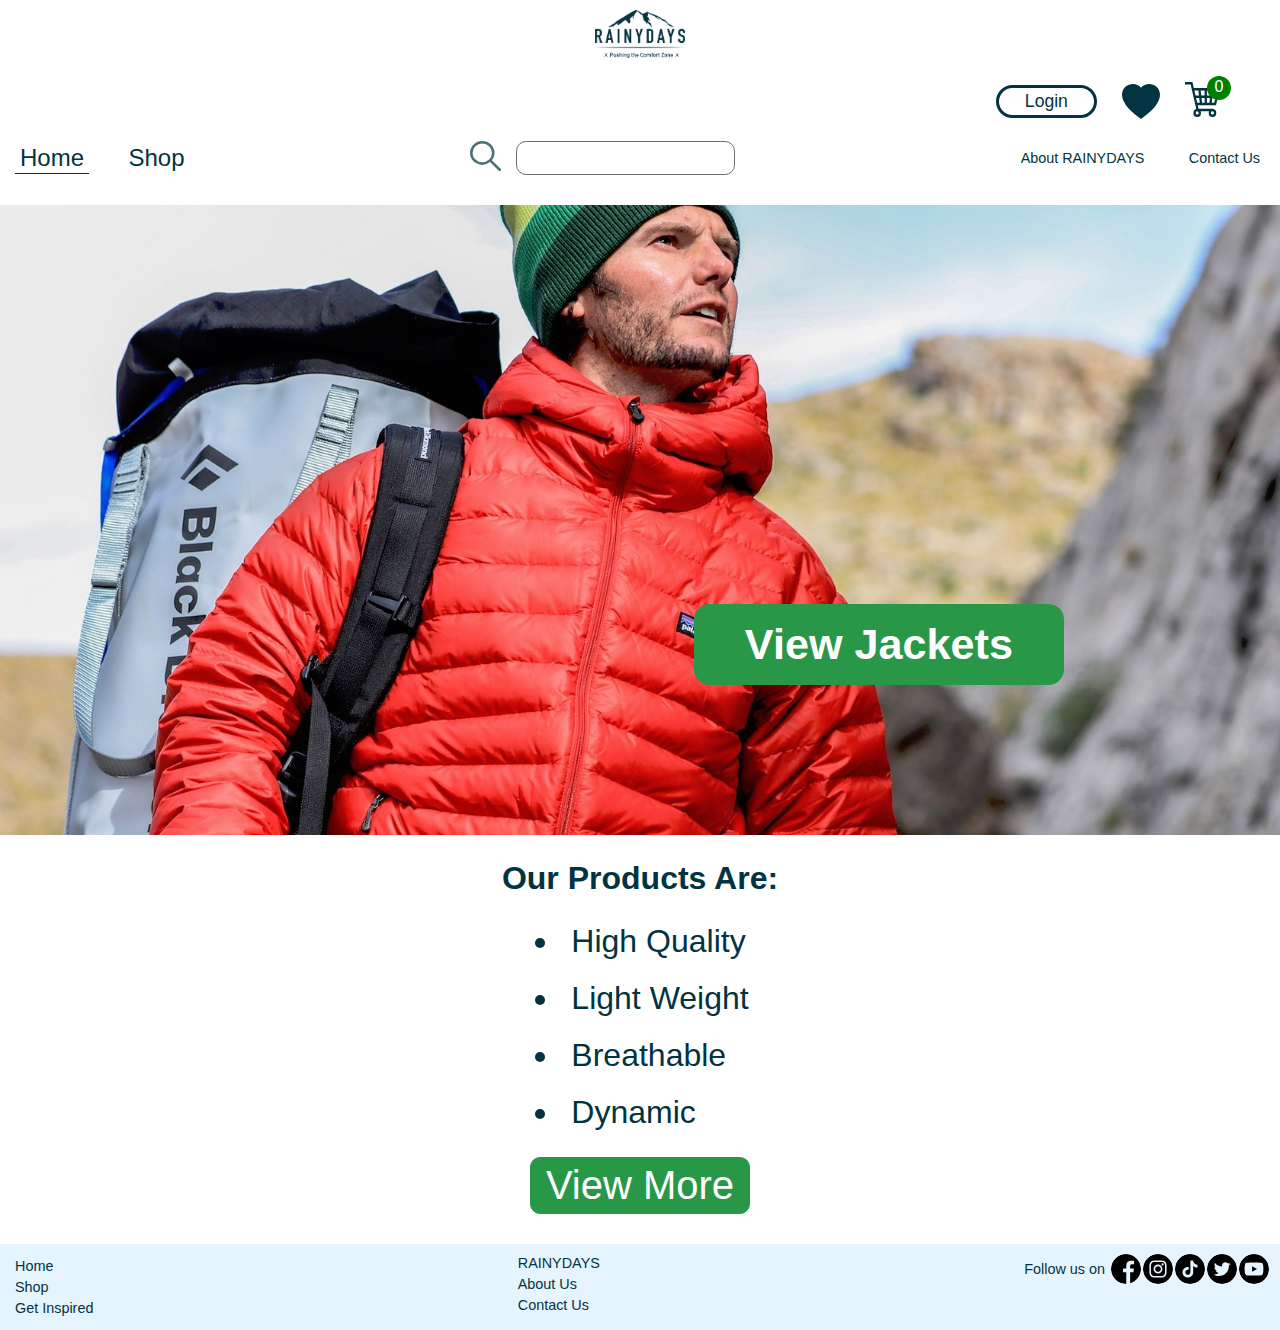
==== index.html @ ece1fb6d "Added sub total and total price" ====
<!DOCTYPE html>
<html lang="en">
    <head>
        <title>RAINYDAYS | Home</title>
        <meta charset="UTF-8"/>
        <meta name="description" content="mens womens quality outdoor jackets"/>
        <meta name="viewport" content="width=device-width, initial-scale=1"/>
        <link href="styles/styles.css" rel="stylesheet"/>
    </head>

    <body>
        <header class="header-container">
                   
            <section class="header-section">
                <div class="logo-container center-aligned">
                    <a href="index.html" title="rainy days logo">
                        <img src="images/RainyDays_Logo.png" alt="rainydays logo" class="logo">
                    </a>
                </div>
                <div class="login-container">
                    <div class="login-wish-cart">
                        <p class="login" title="login">Login</p>
                        <img src="icons/wish-list.svg" alt="wish list" class="wish-cart">
                        <a href="cart.html">
                            <div class="cart-item-ref">
                                <img src="icons/shopping-cart.svg" alt="shopping cart" class="wish-cart">
                                <p class="cart-items center-aligned">0</p>
                            </div>
                        </a>
                    </div>
                </div>
                <div class="menu-about-container">
                    <div class="drop-down">
                        <label for="hamb-menu" class="ham-menu-label">
                            <img src="icons/hamburger-menu.svg" class="hamburger-icon" alt="hamburger menu">
                        </label>
                        <input type="checkbox" name="hamburger-menu" id="hamb-menu">
                        <nav class="main-menu">
                            <ul class="main-menu-ul">
                                <li><a href="index.html" title="home" class="active menu-a">Home</a></li>
                                <li><a href="shop.html" title="shop" class="menu-a">Shop</a></li>
                            </ul>
                        </nav>
                    </div>
                    <form class="search">
                        <label for="search-item" class="search-label"><img src="icons/search.svg" alt="search icon" title="search" class="search-icon"></label>
                        <input type="search" name="search-item" id="search-item" list="search-items" title="search" class="search-field">                        
                        <datalist id="search-items">
                            <option value="jackets"></option>
                            <option value="running jackets"></option>
                            <option value="hiking jackets"></option>
                            <option value="ski jackets"></option>
                            <option value="puffer jackets"></option>
                        </datalist>
                    </form>
                    <nav class="about-contact">
                        <ul>
                            <li><a href="about.html" title="about rainydays" class="menu-a">About RAINYDAYS</a></li>
                            <li><a href="contact-us.html" title="contact us" class="menu-a">Contact Us</a></li>
                        </ul>
                    </nav>
                </div>
            </section>
            
        </header>

        <main class="main-body">
            <section class="main-body-section">
                <div class="main-body-container">
                    <div class="image-container">
                        <a href="shop.html" title="view jacket" class="landing-cta center-aligned">View Jackets</a>
                    </div>
                    <div class="selling-point-section">
                        <h1 class="selling-point-header">Our Products Are:</h1>
                        <ul class="selling-point">                        
                            <li>High Quality</li>
                            <li>Light Weight</li>
                            <li>Breathable</li>
                            <li>Dynamic</li>
                        </ul>
                        <a href="shop.html" title="view more" class="link-cta">View More</a>
                    </div>
                </div>
            </section>
        </main>

        <footer class="footer">
            <div class="footer-section">
                <div class="footer-menu">
                    <ul>
                        <li><a href="index.html" title="home" class="menu-a">Home</a></li>
                        <li><a href="shop.html" title="shop" class="menu-a">Shop</a></li>
                        <li><a href="shop.html" title="new arrivals jackets" class="menu-a">Get Inspired</a></li>
                    </ul>
                </div>
                <div class="footer-about">
                    <p>RAINYDAYS</p>
                    <ul>
                        <li><a href="about.html" title="about rainydays" class="menu-a">About Us</a></li>
                        <li><a href="contact-us.html" title="contact us" class="menu-a">Contact Us</a></li>
                    </ul>
                </div>
                <div class="follow-us">
                    <p>Follow us on</p>
                    <img src="icons/social-media/facebook.svg" class="media-icon" alt="RAINYDAYS facebook channel">
                    <img src="icons/social-media/instagram.svg" class="media-icon" alt="RAINYDAYS instagram channel">
                    <img src="icons/social-media/tiktok.svg" class="media-icon" alt="RAINYDAYS tiktok channel">
                    <img src="icons/social-media/twitter.svg" class="media-icon" alt="RAINYDAYS twitter channel">
                    <img src="icons/social-media/youtube.svg" class="media-icon" alt="RAINYDAYS youtube channel">
                </div>
            </div>
        </footer>

        <script src="js/components/cartIndicator.js"></script>

    </body>
</html>
---- styles/styles.css ----
/* @import "product.css";
@import "checkout.css";
@import "cartoverlay.css";
@import "collection.css";
@import "success.css"; */
/* ----------------- GLOBAL STYLES -------------- */

/* 
COLOURS
#E6F4FF LIGHT-BLUE FOOTER BACKGROUND
#8FB7C7 BLUE-MEDIUM
#013440 DARK-BLUE
#026259 DARK-GREEN
#707070 DARK-GREY
#e0e0e0 LIGHT-GREY (BORDER)
#5FB002 GREEN
#FFFFFF WHITE BODY BACKGROUND
#299748 HOME CTA BACKGROUND
#18b418 HOME CTA HOVER BACKGROUND
#8FC7B8 LANDING IMAGE FILL COLOR
 */

/* ----------------- VARIABLES -------------- */

:root {
  --dark-blue-rainydays: #013440; /*RAINYDAYS color*/
  --light-blue-footer: #e6f4ff; /*footer*/
  --white-background: #ffffff;
  --cta-background: #299748;
  --cart-add-background: #026259;
  --cta-hover-background: #18b418;
  --image-border: #e0e0e0;
  --dark-grey-border: #707070;
  --max-width-main: 1920px;
  --max-width-medium: 1180px;
  --product-image-height: 500px;
  --gap-medium: 50px;
  --min-width-medium: 551px;
  --ol-li-font-size: 1.25em;
  --li-font-size: 1em;
  --ol-margin: 25px;
  --li-margin: 10px;
  --inter-li-margin: 5px;
  --wide-field-width: 16em;
  --normal-field-width: 10em;
  --small-field-width: 3em;
  --x-small-field-width: 2em;
  --gap: 70px;
}

html {
  scroll-behavior: smooth;
}

body {
  font-family: Verdana, Geneva, Tahoma, sans-serif;
  color: var(--dark-blue-rainydays);
  margin: 0 auto;
}

/*============ user message ============*/
.message-area {
  border-radius: 5px;
  padding: 5px;
  margin: 5px 0;
}

.note {
  font-size: smaller;
  color: red;
  margin-bottom: 10px;
  margin-left: 5px;
  text-transform: none;
}

.success {
  background-color: rgb(128, 203, 128);
}

.error {
  background-color: rgb(214, 138, 138);
}

.center-aligned {
  text-align: center;
}

/* ------------------------ HEADER STYLES -------------------- */

.header-container {
  background-color: var(--white-background);
  margin: 0 auto;
  /* align-content: center; */
}

.header-section {
  max-width: var(--max-width-main);
  margin: 0 auto;
  z-index: 100;
}

.logo {
  max-width: 90px;
  padding-top: var(--li-margin);
}

/* ----------------- LOGIN WISH-LIST CART STYLES -------------- */
/* ----------------- CART INDICATOR -----------------*/

.cart-item-ref {
  position: relative;
}

.cart-items {
  margin: 0;
  padding: 2px;
  position: absolute;
  top: -6px;
  right: -11px;
  background-color: green;
  color: white;
  border-radius: 50%;
  width: 20px;
  height: 20px;
}

.login-wish-cart {
  display: flex;
  justify-content: center;
  align-items: center;
  gap: var(--ol-margin);
}

.login {
  font-family: Verdana, Geneva, Tahoma, sans-serif;
  font-size: 1.1em;
  margin: auto 0;
  border: var(--dark-blue-rainydays) solid;
  border-radius: 30px;
  background-color: var(--white-background);
  padding: 3px 26px;
  transition-property: background-color;
  transition-duration: 0.5s;
}

.login-container {
  display: flex;
  justify-content: right;
  margin: 20px 60px 20px 0;
}

.login:hover {
  background-color: var(--light-blue-footer);
  cursor: pointer;
}

.wish-cart,
.shopping-cart,
.search-icon {
  transition-property: opacity, cursor;
  transition-duration: 0.5s;
}

.wish-cart:hover,
.shopping-cart:hover,
.hamburger-icon:hover,
.search-icon:hover {
  fill: #18b418;
  opacity: 0.7;
  cursor: pointer;
}
/* -------------------  NAVIGATION MENU STYLES ( for hover style check LOGIN WISH-LIST CART STYLES)---------------- */

#hamb-menu,
.ham-menu-label {
  display: none;
}

.hamburger-icon {
  max-width: 2em;
}

.main-menu ul,
.about-contact ul,
.footer-menu ul,
.footer-about ul {
  padding: 0;
  margin: 0;
  z-index: 100;
}

.main-menu li,
.about-contact li {
  display: inline;
  list-style-type: none;
  margin: 0 15px;
}

.main-menu ul {
  background-color: var(--white-background);
}

.menu-a {
  color: var(--dark-blue-rainydays);
  font-size: 1.5em;
  padding: 2px 5px;
  text-decoration: none;
  border-bottom: transparent;
  transition-property: all;
  transition-duration: 0.5s;
}

.active {
  border-bottom: var(--dark-blue-rainydays) solid thin;
}

/* -------------------  SEARCH MENU STYLES ( for hover style check LOGIN WISH-LIST CART STYLES)---------------- */

.search {
  display: flex;
  gap: 15px;
}

.search-field {
  font-size: 1em;
  padding: 0 5px;
  border: var(--dark-grey-border) thin solid;
  border-radius: var(--li-margin);
}

/* -----------------  ABOUT CONTACT US STYLES (see navigation menu styles) -------------- */

.about-contact a {
  font-size: 0.9em;
}

.menu-a:hover,
.about-contact a:hover,
.footer-section a:hover {
  opacity: 0.7;
  border-bottom: var(--dark-blue-rainydays) thin solid;
}

.send {
  font-family: Verdana, Geneva, Tahoma, sans-serif;
  font-size: 1em;
  color: white;
  background-color: var(--dark-blue-rainydays);
  border: none;
  border-radius: 7px;
  padding: 4px 20px;
  transition-property: background-color;
  transition-duration: 0.5s;
  margin: var(--inter-li-margin);
}

.send:hover {
  background-color: rgb(114 153 166);
  cursor: pointer;
}

/* -------------------------------------   ---------------------- */
/* -------------------------------------CHECKOUT PAGE +  shop/collection PAGE ---------------------- */

.add-to-cart-container,
.add-to-wish-container,
.add-to-cart-shop {
  display: inline-flex;
  min-width: max-content;
  align-items: center;
  padding: 10px 20px;
  gap: 10px;
  background-color: var(--cta-background);
  border-radius: 13px;
  transition-property: all;
  transition-duration: 0.5s;
}

.add-to-cart-shop {
  padding: 6px 9px;
  border-radius: 10px;
}

.add-to-cart,
.add-to-wish {
  display: none;
}

.add-to-wish-container {
  background-color: white;
  border: var(--dark-blue-rainydays) solid thin;
}

.add-to-cart-container:hover,
.add-to-cart-shop:hover {
  background: var(--cta-hover-background);
  cursor: pointer;
}

.add-to-wish-container:hover {
  background-color: var(--light-blue-footer);
  cursor: pointer;
}

.cart-container {
  position: relative;
}

.cart-size {
  width: 1.7em;
}

.cartsize-shop {
  width: 1.4em;
}

.add-cart,
.add-wish {
  font-size: 14px;
  font-weight: bold;
  margin: 0;
  position: absolute;
  border-radius: 50%;
  width: 19px;
  height: 19px;
  text-align: center;
}

.add-cart {
  top: -5px;
  right: -7px;
  background-color: var(--cart-add-background);
  color: white;
}

.add-wish {
  top: 2px;
  right: -8px;
  background-color: white;
  color: var(--dark-blue-rainydays);
}

.add-to-cart-txt,
.add-to-wish-txt,
.add-to-cart-txt-shop {
  color: white;
  font-size: 1.25em;
  font-weight: bold;
  margin: 0;
}

.add-to-cart-txt-shop {
  font-size: 0.9em;
}

.add-to-wish-txt {
  color: var(--dark-blue-rainydays);
  font-weight: normal;
}

.about-contact-section,
.checkout-section {
  max-width: 650px;
  margin-left: 150px;
  padding: 25px 0;
}

.fitcontent {
  width: fit-content;
}

.divider-login {
  width: 1px;
  height: 7em;
  background-color: var(--dark-blue-rainydays);
}

.vipps-label {
  display: inline-flex;
  align-items: center;
}

.ol-contact-info {
  font-size: 0.9em;
}

.shipping-left-padding {
  padding-left: 25px;
  margin-left: -2px;
}

.visa-vipps-container {
  margin-left: 15px;
}

.input-fields {
  font-size: var(--li-font-size);
  /* width: var(--normal-field-width); */
  border: var(--dark-grey-border) solid thin;
  border-radius: 7px;
  padding: 3px 7px;
  margin: var(--inter-li-margin);
}

#size,
#color {
  width: fit-content;
}

.orderby {
  width: max-content;
}

.message-field {
  width: 90%;
  height: 100px;
}

/* -----------------  MAIN MENU - SEARCH - ABOUT STYLES  ---------------- */

.menu-about-container {
  display: flex;
  /* margin: 0 var(--ol-margin); */
  align-items: center;
  justify-content: space-between;
  flex-wrap: wrap;
}

/* -------------------------  MAIN BODY STYLES --------------------- */

.main-body {
  margin: 30px auto;
  background-image: linear-gradient(
    #ebebeb,
    var(--white-background),
    var(--white-background)
  );
  background-size: auto 80px;
  background-repeat: no-repeat;
}

/* NOTE: check variationS on different screen sizes*/
.main-body-section {
  /* max-width: var(--max-width-main); */
  margin: 0 auto;
}

/* ----------------------- LANDING IMAGE STYLES --------------------- */

.image-container {
  background-image: url("../images/man_red-jacket_big-image.jpg");
  background-repeat: no-repeat;
  background-size: cover;
  min-height: 70vh;
  position: relative;
}

.landing-cta,
.link-cta {
  color: var(--white-background);
  text-decoration: none;
  text-transform: capitalize;
  transition-property: all;
  transition-duration: 0.5s;
  background-color: var(--cta-background);
  border: var(--cta-background) solid thin;
}

.landing-cta {
  font-weight: bold;
  min-width: fit-content;
  padding: 15px 50px;
  border-radius: 15px;
  position: absolute;
  right: 216px;
  bottom: 150px;
  font-size: 2.7em;
}

.landing-cta:hover,
.link-cta:hover {
  background-color: var(--cta-hover-background);
}

/* ----------------------- SELLING POINT STYLES --------------------- */

.selling-point-section {
  display: flex;
  flex-direction: column;
  align-items: center;
}

.selling-point-header {
  margin: var(--ol-margin) auto 0;
  text-transform: capitalize;
  font-size: 2em;
}

.selling-point li {
  font-size: 2em;
  padding: var(--li-margin);
  text-transform: capitalize;
}

.link-cta {
  padding: 5px 15px;
  border-radius: 10px;
  font-size: 2.5em;
}

/* ----------------------- FOOTER SECTION STYLES --------------------- */

.footer {
  background-color: var(--light-blue-footer);
  margin: 0;
}

/* see ABOUT CONTACT US STYLES for hover styles */

.footer-section a,
footer p {
  font-size: 0.9em;
  text-decoration: none;
  padding: 1px 5px;
  margin: 0;
  color: var(--dark-blue-rainydays);
}

.follow-us {
  display: flex;
  align-items: center;
}

.media-icon {
  max-width: 30px;
  margin: 0 1px;
  border-radius: 50%;
}

.media-icon {
  transition-property: background-color;
  transition-duration: 1s;
}

.media-icon:hover {
  background-color: lightseagreen;
  cursor: pointer;
}

.footer-section {
  display: flex;
  max-width: var(--max-width-main);
  flex-wrap: wrap;
  margin: 0 auto;
  padding: var(--li-margin);
  justify-content: space-between;
  align-items: flex-start;
}

.footer-menu li,
.footer-about li {
  list-style-type: none;
  margin: 3px 0;
  min-width: fit-content;
}

/* ======================================================================================= */
/* ----------------------- MEDIA QUERY --------------------- */

/* ----------------------- Medium sized screens MEDIA QUERY --------------------- */

@media only screen and (min-width: 600px) and (max-width: 1000px) {
  .login-container {
    margin-right: 13px;
  }

  .login {
    font-size: 1em;
    padding: 7px 20px;
  }

  .wish-cart,
  .shopping-cart,
  .search-icon {
    max-width: 1.7em;
  }

  .menu-about-container {
    align-items: flex-start;
    margin: 0 15px;
  }

  .main-menu li,
  .about-contact li {
    display: block;
    margin: 0 5px 5px;
  }

  .main-menu {
    display: none;
  }

  .ham-menu-label {
    display: block;
  }

  #hamb-menu:checked ~ .main-menu {
    display: flex;
    position: absolute;
    z-index: 100;
  }

  .main-body {
    margin: 10px auto 25px;
  }

  .image-container {
    min-height: 50vh;
  }

  .landing-cta {
    right: 130px;
    bottom: 100px;
  }

  /* =================== PRODUCT PAGE ============== */

  .product-section {
    padding-top: 25px;
    gap: 45px;
  }

  .product-image {
    max-width: 500px;
  }

  .product-title,
  .price,
  .checkout-li,
  .add-to-cart-txt,
  .add-to-wish-txt {
    font-size: 1em;
    margin-top: 0;
  }

  .product-ul {
    margin: 5px auto;
  }

  .product-cta-container {
    flex-direction: column;
    gap: 15px;
  }

  .add-to-cart-container,
  .add-to-wish-container {
    padding: 10px 15px;
  }

  .add-cart,
  .add-wish {
    font-size: 13px;
    width: 16px;
    height: 16px;
  }

  .related-products {
    font-size: 0.8em;
  }

  /*================ CHECKOUT SECTION (ABOUT-CONTACT-SECTION) ==========*/

  .about-contact-section {
    margin-left: 50px;
  }

  .checkout-section {
    margin-left: 20px;
  }

  .cart-items {
    width: 15px;
    height: 15px;
    font-size: 0.8em;
    right: -9px;
  }

  .vipps-container {
    align-items: flex-start;
  }

  .input-fields {
    padding: 7px;
  }

  .left-margin {
    margin-left: 25px;
  }

  /*================ SUCCESS PAGE ==========*/

  .success-body {
    margin: 50px auto;
    max-width: 500px;
  }

  .success-img {
    height: 115px;
  }

  /*================ WOMENS PAGE / COLLECTION PAGE==========*/

  .collection-container {
    grid-template-columns: 1fr 1fr;
  }

  .p-title,
  .p-price {
    font-size: 0.9em;
  }
}

/* ----------------------- Small size screens MEDIA QUERY --------------------- */

@media only screen and (max-width: 599px) {
  /* .logo {
    max-width: 100px;
  } */

  .login-wish-cart {
    gap: 10px;
  }

  .login {
    font-size: 0.9em;
    margin: auto 0;
    padding: 7px 20px;
  }

  .about-contact-section {
    max-width: 360px;
    margin: 0 auto;
  }

  .wish-cart,
  .shopping-cart,
  .search-icon {
    max-width: 1.5em;
  }

  .search {
    gap: 3px;
  }
  .search-field {
    opacity: 0;
    font-size: 0.7em;
  }

  .search-field:focus-visible {
    opacity: 1;
    width: 70%;
  }

  .main-menu li {
    display: block;
    margin: 0 5px 5px;
  }

  .main-menu,
  .about-contact {
    display: none;
  }

  .about-contact li {
    display: block;
    margin-bottom: 5px;
  }

  .ham-menu-label {
    display: block;
  }

  #hamb-menu:checked ~ .main-menu {
    display: flex;
    position: absolute;
    z-index: 100;
  }

  .menu-about-container {
    grid-area: menu-about;
    align-items: center;
    margin: 0 auto;
    gap: 20px;
  }

  /* -----grid area definition----- */

  .logo-container {
    grid-area: logo;
  }

  .login-container {
    grid-area: login;
    margin: 10px 0;
  }

  .header-section {
    display: grid;
    grid-template-areas:
      "logo logo"
      "menu-about login";
    justify-content: center;
    padding-bottom: 0;
    margin: 0 auto;
  }

  .header-section,
  .footer,
  .main-body {
    min-width: 350px;
  }

  .main-body {
    margin: 0 auto 25px;
  }

  .main-body-container {
    flex-direction: column;
  }

  .image-container {
    min-height: 25vh;
  }

  .landing-cta {
    right: auto;
    left: 40px;
    bottom: 30px;
    padding: 10px 40px;
  }

  .selling-point li,
  .landing-cta,
  .selling-point-header,
  .link-cta {
    font-size: 1.5em;
  }

  /* =================== PRODUCT COLLECTION PAGE ============== */

  .orderby-container {
    padding: 15px 0px;
    max-width: 90%;
    margin: 0 auto;
  }

  .collection-container {
    grid-template-columns: 1fr;
  }

  .p-title,
  .p-price {
    font-size: 0.9em;
  }
  /* =================== PRODUCT PAGE ============== */

  .product-section {
    flex-direction: column;
    padding-top: 25px;
    gap: 25px;
  }

  .product-image {
    max-width: 340px;
  }

  .product-detail {
    margin-left: 30px;
  }

  .product-title,
  .price,
  .checkout-li,
  .add-to-cart-txt,
  .add-to-wish-txt {
    font-size: 1em;
    margin-top: 0;
  }

  .size-container,
  .color-container {
    margin: 15px 0px;
  }
  .product-ul {
    margin: 5px auto;
  }

  .product-cta-container {
    flex-direction: column;
    gap: 15px;
  }

  .add-to-cart-container,
  .add-to-wish-container {
    padding: 10px 15px;
  }

  .add-cart,
  .add-wish {
    font-size: 13px;
    width: 16px;
    height: 16px;
  }

  .related-products {
    font-size: 0.6em;
  }

  /*================ CART OVERLAY ==========*/

  .overlay-container {
    width: 330px;
    height: 90px;
    margin-top: 150px;
  }

  .overlay {
    text-decoration: none;
    font-size: 1em;
    padding: 6px 10px;
  }

  /*================ CHECKOUT SECTION (ABOUT-CONTACT-SECTION) ==========*/

  .checkout-section {
    margin-left: -5px;
  }

  .cart-items {
    width: 15px;
    height: 15px;
    font-size: 0.8em;
    right: -9px;
  }

  .divider-login {
    width: 12em;
    height: 1px;
  }

  .checkout-login-section {
    flex-direction: column;
    gap: 20px;
  }
  .visa-vipps-container {
    margin-left: -5px;
  }

  .vipps-container {
    align-items: flex-start;
  }

  .left-margin {
    margin-left: 25px;
  }

  .input-fields {
    font-size: 0.8em;
    padding: 7px;
  }

  .wide-field {
    width: auto;
  }

  .contact-left-padding {
    padding-left: 17px;
  }

  .shipping-left-padding {
    margin-left: -23px;
  }

  /*================ SUCCESS PAGE ==========*/

  .success-body {
    margin: 50px auto;
    max-width: 310px;
  }

  .success-img {
    height: 95px;
  }

  .hidden-item {
    display: none;
  }
}
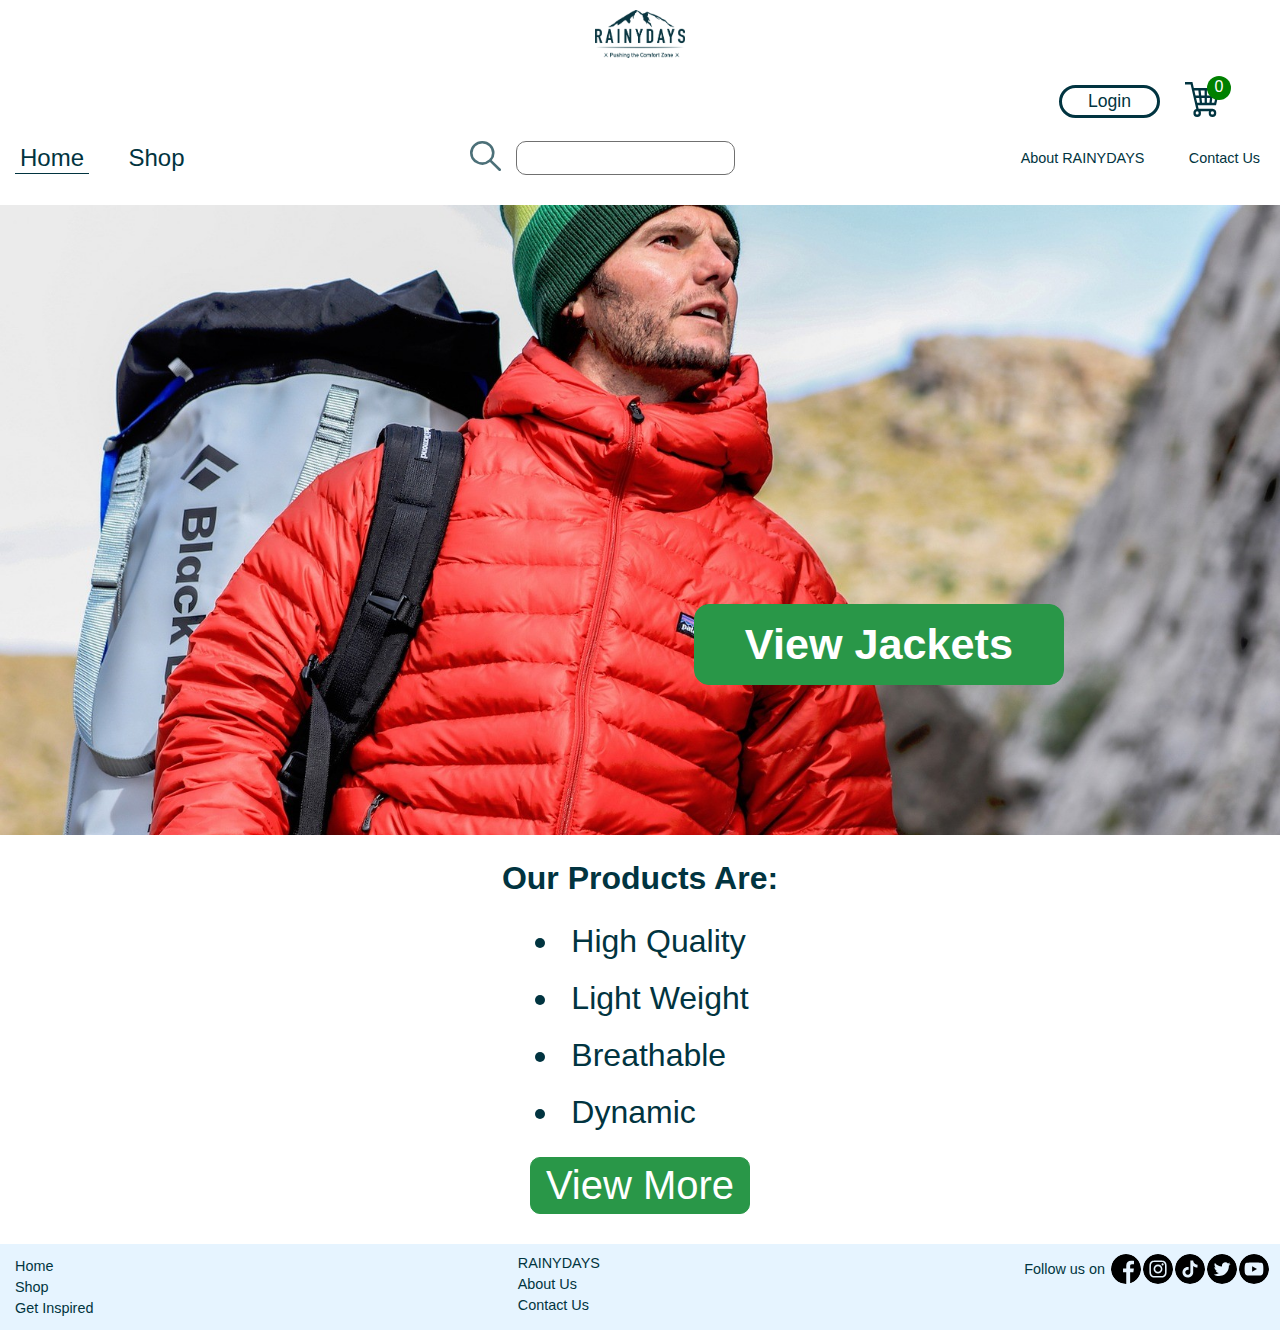
==== commit edb9d0be: "Small screen and clean up" ====
--- a/index.html
+++ b/index.html
@@ -20,7 +20,6 @@
                 <div class="login-container">
                     <div class="login-wish-cart">
                         <p class="login" title="login">Login</p>
-                        <img src="icons/wish-list.svg" alt="wish list" class="wish-cart">
                         <a href="cart.html">
                             <div class="cart-item-ref">
                                 <img src="icons/shopping-cart.svg" alt="shopping cart" class="wish-cart">
--- a/styles/styles.css
+++ b/styles/styles.css
@@ -728,13 +728,13 @@
   } */
 
   .login-wish-cart {
-    gap: 10px;
+    gap: 7px;
   }
 
   .login {
     font-size: 0.9em;
     margin: auto 0;
-    padding: 7px 20px;
+    padding: 6px 18px;
   }
 
   .about-contact-section {
@@ -790,7 +790,7 @@
     grid-area: menu-about;
     align-items: center;
     margin: 0 auto;
-    gap: 20px;
+    gap: 10px;
   }
 
   /* -----grid area definition----- */
@@ -981,18 +981,16 @@
     margin-left: -23px;
   }
 
-  /*================ SUCCESS PAGE ==========*/
-
-  .success-body {
-    margin: 50px auto;
-    max-width: 310px;
-  }
-
-  .success-img {
-    height: 95px;
-  }
-
-  .hidden-item {
-    display: none;
-  }
-}
+  /*================ CART PAGE ==========*/
+
+  .cartpage-btn {
+    flex-direction: column;
+    align-items: flex-end;
+  }
+
+  thead,
+  tbody,
+  tfoot {
+    font-size: smaller;
+  }
+}
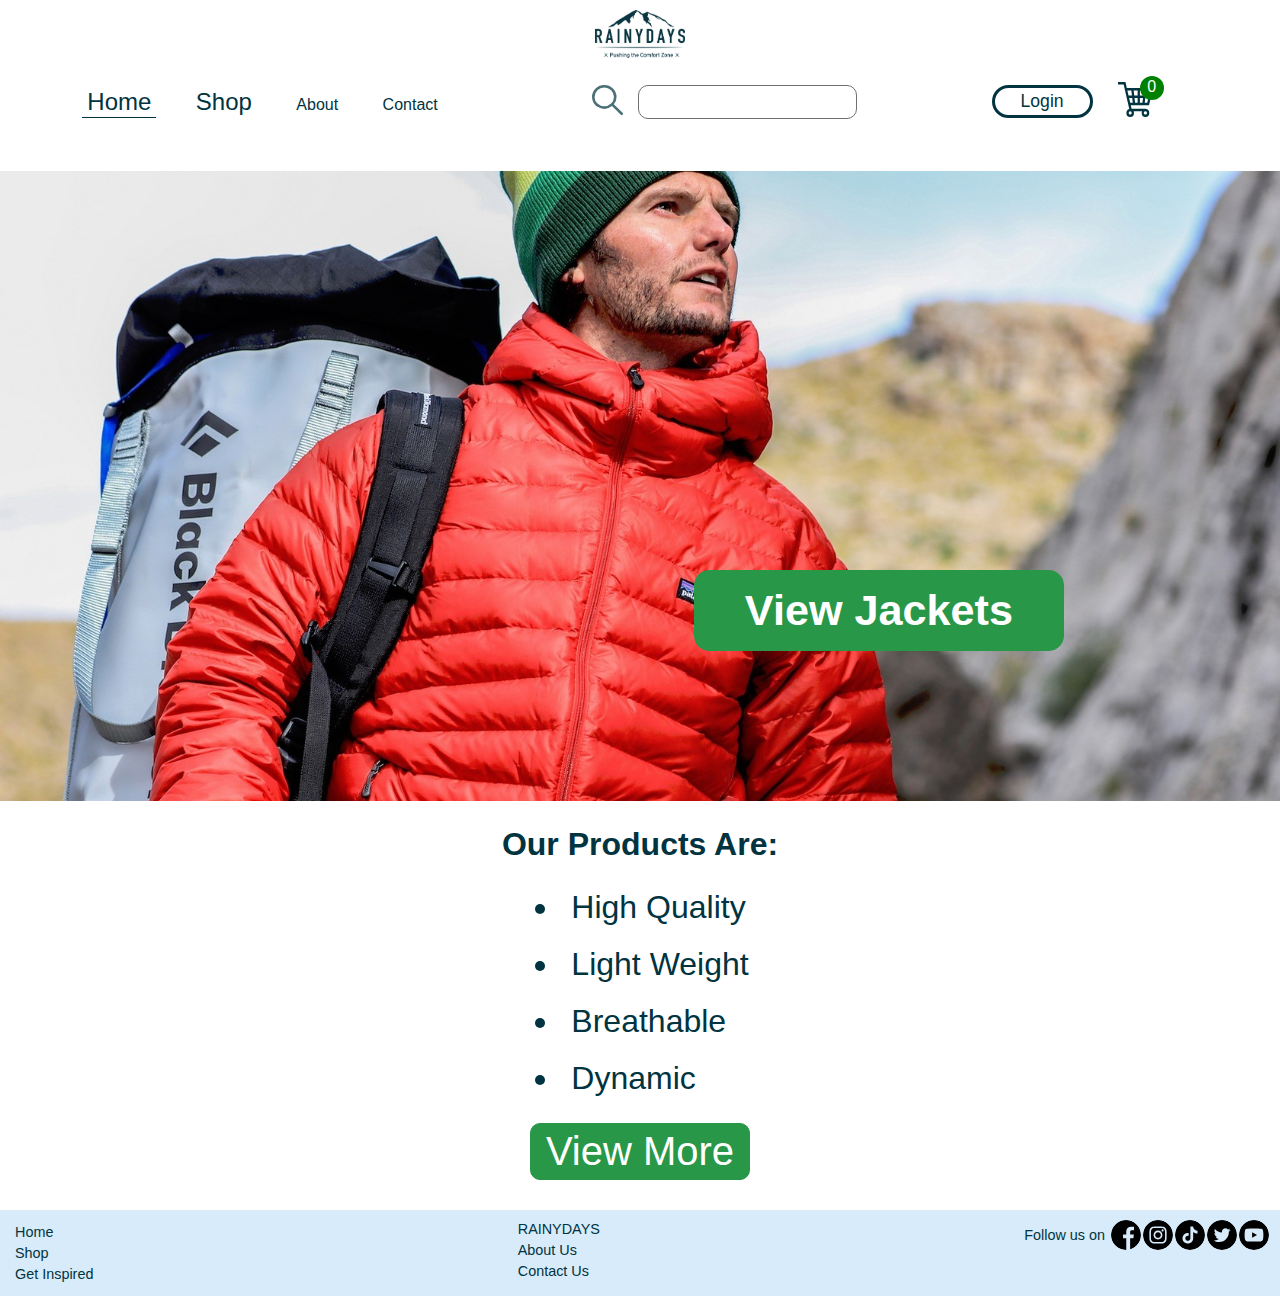
==== commit 3b394d66: "Merged menu together" ====
--- a/index.html
+++ b/index.html
@@ -17,17 +17,6 @@
                         <img src="images/RainyDays_Logo.png" alt="rainydays logo" class="logo">
                     </a>
                 </div>
-                <div class="login-container">
-                    <div class="login-wish-cart">
-                        <p class="login" title="login">Login</p>
-                        <a href="cart.html">
-                            <div class="cart-item-ref">
-                                <img src="icons/shopping-cart.svg" alt="shopping cart" class="wish-cart">
-                                <p class="cart-items center-aligned">0</p>
-                            </div>
-                        </a>
-                    </div>
-                </div>
                 <div class="menu-about-container">
                     <div class="drop-down">
                         <label for="hamb-menu" class="ham-menu-label">
@@ -38,6 +27,8 @@
                             <ul class="main-menu-ul">
                                 <li><a href="index.html" title="home" class="active menu-a">Home</a></li>
                                 <li><a href="shop.html" title="shop" class="menu-a">Shop</a></li>
+                                <li><a href="about.html" title="about rainydays" class="menu-a smaller-menu">About</a></li>
+                                <li><a href="contact-us.html" title="contact us" class="menu-a smaller-menu">Contact</a></li>
                             </ul>
                         </nav>
                     </div>
@@ -52,12 +43,17 @@
                             <option value="puffer jackets"></option>
                         </datalist>
                     </form>
-                    <nav class="about-contact">
-                        <ul>
-                            <li><a href="about.html" title="about rainydays" class="menu-a">About RAINYDAYS</a></li>
-                            <li><a href="contact-us.html" title="contact us" class="menu-a">Contact Us</a></li>
-                        </ul>
-                    </nav>
+                    <div class="login-container">
+                        <div class="login-wish-cart">
+                            <p class="login" title="login">Login</p>
+                            <a href="cart.html">
+                                <div class="cart-item-ref">
+                                    <img src="icons/shopping-cart.svg" alt="shopping cart" class="wish-cart">
+                                    <p class="cart-items center-aligned">0</p>
+                                </div>
+                            </a>
+                        </div>
+                    </div>
                 </div>
             </section>
             
--- a/styles/styles.css
+++ b/styles/styles.css
@@ -24,7 +24,7 @@
 
 :root {
   --dark-blue-rainydays: #013440; /*RAINYDAYS color*/
-  --light-blue-footer: #e6f4ff; /*footer*/
+  --light-blue-footer: #d7ebfb;; /*footer*/
   --white-background: #ffffff;
   --cta-background: #299748;
   --cart-add-background: #026259;
@@ -90,7 +90,6 @@
 .header-container {
   background-color: var(--white-background);
   margin: 0 auto;
-  /* align-content: center; */
 }
 
 .header-section {
@@ -126,7 +125,6 @@
 
 .login-wish-cart {
   display: flex;
-  justify-content: center;
   align-items: center;
   gap: var(--ol-margin);
 }
@@ -162,10 +160,8 @@
 }
 
 .wish-cart:hover,
-.shopping-cart:hover,
 .hamburger-icon:hover,
 .search-icon:hover {
-  fill: #18b418;
   opacity: 0.7;
   cursor: pointer;
 }
@@ -210,11 +206,15 @@
   transition-duration: 0.5s;
 }
 
+.smaller-menu {
+  font-size: 1em;
+}
+
 .active {
   border-bottom: var(--dark-blue-rainydays) solid thin;
 }
 
-/* -------------------  SEARCH MENU STYLES ( for hover style check LOGIN WISH-LIST CART STYLES)---------------- */
+/* -------------------  SEARCH MENU STYLES ( for hover style check CART STYLES)---------------- */
 
 .search {
   display: flex;
@@ -395,7 +395,6 @@
 
 .input-fields {
   font-size: var(--li-font-size);
-  /* width: var(--normal-field-width); */
   border: var(--dark-grey-border) solid thin;
   border-radius: 7px;
   padding: 3px 7px;
@@ -420,10 +419,9 @@
 
 .menu-about-container {
   display: flex;
-  /* margin: 0 var(--ol-margin); */
   align-items: center;
-  justify-content: space-between;
-  flex-wrap: wrap;
+  justify-content: space-around  /* space-between; */
+  /* flex-wrap: wrap; */
 }
 
 /* -------------------------  MAIN BODY STYLES --------------------- */
@@ -439,9 +437,7 @@
   background-repeat: no-repeat;
 }
 
-/* NOTE: check variationS on different screen sizes*/
 .main-body-section {
-  /* max-width: var(--max-width-main); */
   margin: 0 auto;
 }
 
@@ -585,15 +581,11 @@
     max-width: 1.7em;
   }
 
-  .menu-about-container {
-    align-items: flex-start;
-    margin: 0 15px;
-  }
-
   .main-menu li,
   .about-contact li {
     display: block;
     margin: 0 5px 5px;
+    padding: 5px;
   }
 
   .main-menu {
@@ -697,18 +689,7 @@
     margin-left: 25px;
   }
 
-  /*================ SUCCESS PAGE ==========*/
-
-  .success-body {
-    margin: 50px auto;
-    max-width: 500px;
-  }
-
-  .success-img {
-    height: 115px;
-  }
-
-  /*================ WOMENS PAGE / COLLECTION PAGE==========*/
+  /*================ COLLECTION PAGE ==========*/
 
   .collection-container {
     grid-template-columns: 1fr 1fr;
@@ -723,9 +704,6 @@
 /* ----------------------- Small size screens MEDIA QUERY --------------------- */
 
 @media only screen and (max-width: 599px) {
-  /* .logo {
-    max-width: 100px;
-  } */
 
   .login-wish-cart {
     gap: 7px;
@@ -764,6 +742,7 @@
   .main-menu li {
     display: block;
     margin: 0 5px 5px;
+    padding: 5px;
   }
 
   .main-menu,
@@ -916,20 +895,6 @@
     font-size: 0.6em;
   }
 
-  /*================ CART OVERLAY ==========*/
-
-  .overlay-container {
-    width: 330px;
-    height: 90px;
-    margin-top: 150px;
-  }
-
-  .overlay {
-    text-decoration: none;
-    font-size: 1em;
-    padding: 6px 10px;
-  }
-
   /*================ CHECKOUT SECTION (ABOUT-CONTACT-SECTION) ==========*/
 
   .checkout-section {
@@ -993,4 +958,9 @@
   tfoot {
     font-size: smaller;
   }
-}
+
+  th, 
+  td {
+    padding: 2px;
+  }
+}
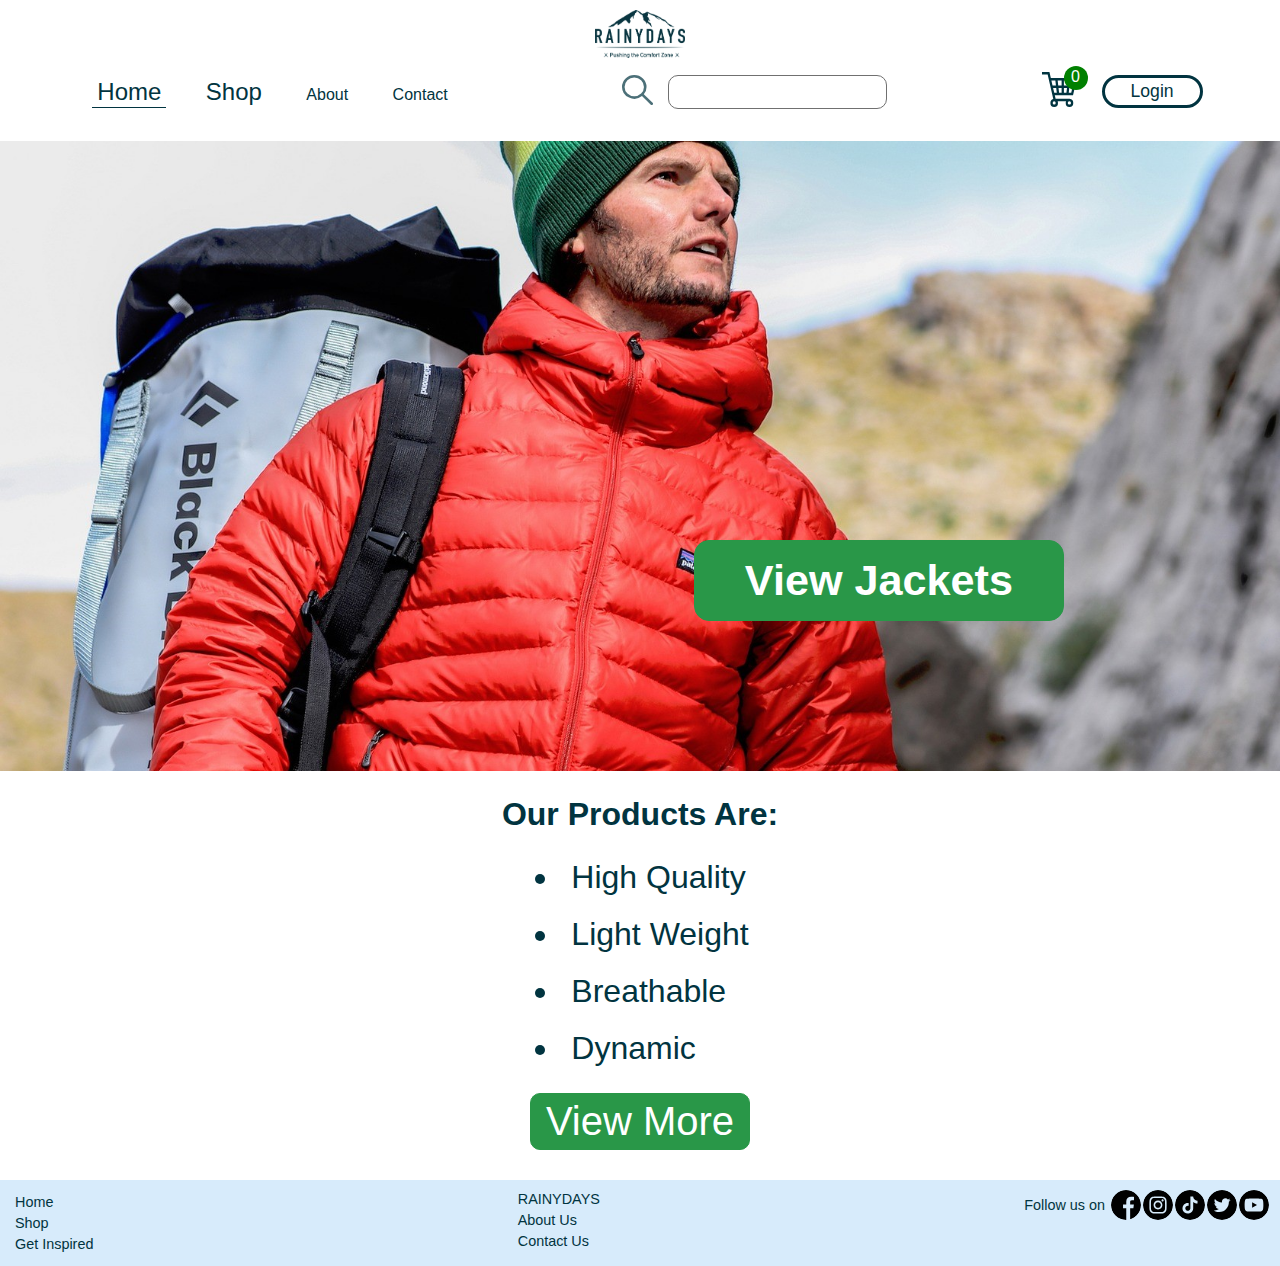
==== commit ea278951: "Refactoring" ====
--- a/index.html
+++ b/index.html
@@ -45,13 +45,13 @@
                     </form>
                     <div class="login-container">
                         <div class="login-wish-cart">
-                            <p class="login" title="login">Login</p>
                             <a href="cart.html">
                                 <div class="cart-item-ref">
                                     <img src="icons/shopping-cart.svg" alt="shopping cart" class="wish-cart">
                                     <p class="cart-items center-aligned">0</p>
                                 </div>
                             </a>
+                            <p class="login" title="login">Login</p>
                         </div>
                     </div>
                 </div>
--- a/styles/styles.css
+++ b/styles/styles.css
@@ -98,6 +98,10 @@
   z-index: 100;
 }
 
+.logo-container {
+  margin-bottom: 10px;
+}
+
 .logo {
   max-width: 90px;
   padding-top: var(--li-margin);
@@ -132,20 +136,20 @@
 .login {
   font-family: Verdana, Geneva, Tahoma, sans-serif;
   font-size: 1.1em;
-  margin: auto 0;
   border: var(--dark-blue-rainydays) solid;
   border-radius: 30px;
   background-color: var(--white-background);
   padding: 3px 26px;
+  margin: 0;
   transition-property: background-color;
   transition-duration: 0.5s;
 }
 
-.login-container {
+/* .login-container {
   display: flex;
   justify-content: right;
   margin: 20px 60px 20px 0;
-}
+} */
 
 .login:hover {
   background-color: var(--light-blue-footer);
@@ -421,7 +425,6 @@
   display: flex;
   align-items: center;
   justify-content: space-around  /* space-between; */
-  /* flex-wrap: wrap; */
 }
 
 /* -------------------------  MAIN BODY STYLES --------------------- */
@@ -566,9 +569,6 @@
 /* ----------------------- Medium sized screens MEDIA QUERY --------------------- */
 
 @media only screen and (min-width: 600px) and (max-width: 1000px) {
-  .login-container {
-    margin-right: 13px;
-  }
 
   .login {
     font-size: 1em;
@@ -706,12 +706,11 @@
 @media only screen and (max-width: 599px) {
 
   .login-wish-cart {
-    gap: 7px;
+    gap: 15px;
   }
 
   .login {
     font-size: 0.9em;
-    margin: auto 0;
     padding: 6px 18px;
   }
 
@@ -765,25 +764,28 @@
     z-index: 100;
   }
 
-  .menu-about-container {
+  .logo-container {
+    margin-bottom: 0px;
+  }
+
+  /* .menu-about-container {
     grid-area: menu-about;
     align-items: center;
     margin: 0 auto;
     gap: 10px;
-  }
+  } */
 
   /* -----grid area definition----- */
 
-  .logo-container {
+  /* .logo-container {
     grid-area: logo;
-  }
-
-  .login-container {
-    grid-area: login;
+  } */
+
+  /* .login-container {
     margin: 10px 0;
-  }
-
-  .header-section {
+  } */
+
+  /* .header-section {
     display: grid;
     grid-template-areas:
       "logo logo"
@@ -791,16 +793,15 @@
     justify-content: center;
     padding-bottom: 0;
     margin: 0 auto;
-  }
+  } */
 
   .header-section,
-  .footer,
   .main-body {
     min-width: 350px;
   }
 
   .main-body {
-    margin: 0 auto 25px;
+    margin: 10px auto 25px;
   }
 
   .main-body-container {
@@ -870,6 +871,7 @@
   .color-container {
     margin: 15px 0px;
   }
+
   .product-ul {
     margin: 5px auto;
   }
@@ -951,6 +953,7 @@
   .cartpage-btn {
     flex-direction: column;
     align-items: flex-end;
+    gap: 20px;
   }
 
   thead,
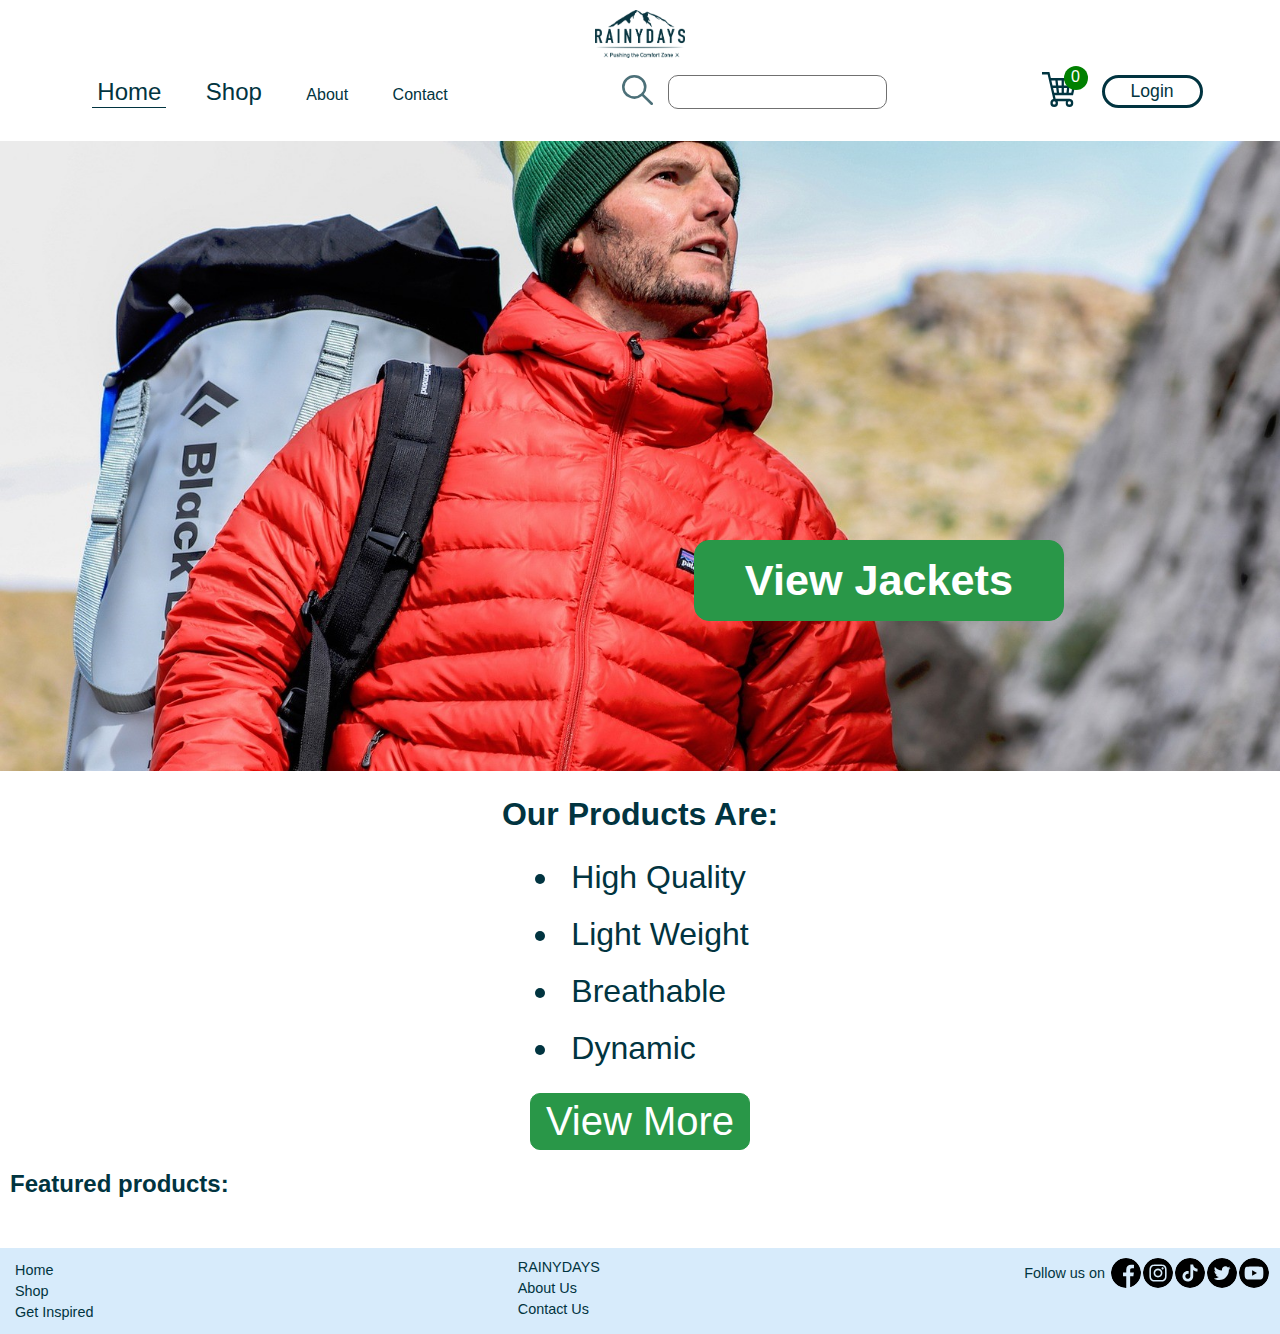
==== commit 356b619a: "Added featured products" ====
--- a/index.html
+++ b/index.html
@@ -5,6 +5,7 @@
         <meta charset="UTF-8"/>
         <meta name="description" content="mens womens quality outdoor jackets"/>
         <meta name="viewport" content="width=device-width, initial-scale=1"/>
+        <link href="styles/product.css" rel="stylesheet"/>
         <link href="styles/styles.css" rel="stylesheet"/>
     </head>
 
@@ -36,11 +37,11 @@
                         <label for="search-item" class="search-label"><img src="icons/search.svg" alt="search icon" title="search" class="search-icon"></label>
                         <input type="search" name="search-item" id="search-item" list="search-items" title="search" class="search-field">                        
                         <datalist id="search-items">
-                            <option value="jackets"></option>
-                            <option value="running jackets"></option>
-                            <option value="hiking jackets"></option>
-                            <option value="ski jackets"></option>
-                            <option value="puffer jackets"></option>
+                            <option value="jacket"></option>
+                            <option value="runner"></option>
+                            <option value="rain"></option>
+                            <option value="hiking"></option>
+                            <option value="winter"></option>
                         </datalist>
                     </form>
                     <div class="login-container">
@@ -76,6 +77,10 @@
                         <a href="shop.html" title="view more" class="link-cta">View More</a>
                     </div>
                 </div>
+                <div class="featured-container">
+                    <h2 class="related-left-margin">Featured products:</h2>
+                    <div class="featured-products"></div>
+                </div>
             </section>
         </main>
 
@@ -107,6 +112,8 @@
         </footer>
 
         <script src="js/components/cartIndicator.js"></script>
+        <script src="js/components/preventSearch.js"></script>
+        <script src="js/index.js"></script>
 
     </body>
 </html>--- a/styles/product.css
+++ b/styles/product.css
@@ -0,0 +1,94 @@
+.product-image {
+  width: 100%;
+  max-width: 700px;
+  outline: solid #e3e3e3 thin;
+}
+
+.related-products,
+.featured-products {
+  display: flex;
+  gap: 10px;
+  width: 98%;
+  margin: 0 auto;
+}
+
+.related-left-margin {
+  margin-left: 10px;
+}
+
+.product-a {
+  text-decoration: none;
+  color: var(--dark-blue-rainydays);
+}
+
+.related-title {
+  margin: 5px 0px;
+}
+
+.product-image-container {
+  text-align: center;
+}
+
+.product-section {
+  display: flex;
+  padding-top: var(--gap-medium);
+  justify-content: center;
+  gap: var(--gap);
+}
+
+.product-detail {
+  margin-left: 0;
+}
+
+.product-title {
+  margin-bottom: var(--li-margin);
+}
+
+.price {
+  font-size: 1.5em;
+  font-style: italic;
+  margin: 0;
+}
+
+.size-container,
+.color-container {
+  margin: 25px 0px;
+}
+
+.description {
+  font-style: italic;
+  margin: 30px 0px;
+  font-size: smaller;
+  max-width: fit-content;
+}
+
+.related-container {
+  max-width: 1300px;
+  margin: 50px auto;
+}
+
+.product-cta-container {
+  display: flex;
+  gap: 25px;
+}
+
+.viewcart {
+  display: none;
+  align-items: center;
+  background-color: white;
+  color: var(--dark-blue-rainydays);
+  text-decoration: none;
+  font-size: 1.25em;
+  font-weight: bold;
+  padding: 7px 25px;
+  border: var(--dark-blue-rainydays) solid thin;
+  border-radius: 10px;
+  width: fit-content;
+  transition-property: background-color;
+  transition-duration: 0.5s;
+}
+
+.viewcart:hover {
+  background-color: lightblue;
+  cursor: pointer;
+}
--- a/styles/styles.css
+++ b/styles/styles.css
@@ -1,8 +1,3 @@
-/* @import "product.css";
-@import "checkout.css";
-@import "cartoverlay.css";
-@import "collection.css";
-@import "success.css"; */
 /* ----------------- GLOBAL STYLES -------------- */
 
 /* 
@@ -138,18 +133,13 @@
   font-size: 1.1em;
   border: var(--dark-blue-rainydays) solid;
   border-radius: 30px;
+  width: max-content;
   background-color: var(--white-background);
   padding: 3px 26px;
   margin: 0;
   transition-property: background-color;
   transition-duration: 0.5s;
 }
-
-/* .login-container {
-  display: flex;
-  justify-content: right;
-  margin: 20px 60px 20px 0;
-} */
 
 .login:hover {
   background-color: var(--light-blue-footer);
@@ -216,6 +206,19 @@
 
 .active {
   border-bottom: var(--dark-blue-rainydays) solid thin;
+}
+
+.indicator-menu {
+  max-width: 90%;
+  margin: 0 auto;
+  margin-top: 20px;
+}
+
+.indicator-link {
+  text-decoration: none;
+  border-bottom: solid thin;
+  color: var(--dark-blue-rainydays);
+  font-weight: bold;
 }
 
 /* -------------------  SEARCH MENU STYLES ( for hover style check CART STYLES)---------------- */
@@ -265,6 +268,26 @@
 
 /* -------------------------------------   ---------------------- */
 /* -------------------------------------CHECKOUT PAGE +  shop/collection PAGE ---------------------- */
+
+.loading {
+  border: 5px dotted #5c58d7;
+  border-radius: 50%;
+  border-right: 0;
+  border-top: 0;
+  width: 75px;
+  height: 75px;
+  margin: 70px 50%;
+  animation: spin 2s linear infinite;
+}
+
+@keyframes spin {
+  0% {
+      transform: rotate(0deg);
+  }
+  100% {
+      transform: rotate(360deg);
+  }
+}
 
 .add-to-cart-container,
 .add-to-wish-container,
@@ -749,6 +772,10 @@
     display: none;
   }
 
+  .indicator-menu {
+    font-size: small;
+  }
+
   .about-contact li {
     display: block;
     margin-bottom: 5px;
@@ -767,33 +794,6 @@
   .logo-container {
     margin-bottom: 0px;
   }
-
-  /* .menu-about-container {
-    grid-area: menu-about;
-    align-items: center;
-    margin: 0 auto;
-    gap: 10px;
-  } */
-
-  /* -----grid area definition----- */
-
-  /* .logo-container {
-    grid-area: logo;
-  } */
-
-  /* .login-container {
-    margin: 10px 0;
-  } */
-
-  /* .header-section {
-    display: grid;
-    grid-template-areas:
-      "logo logo"
-      "menu-about login";
-    justify-content: center;
-    padding-bottom: 0;
-    margin: 0 auto;
-  } */
 
   .header-section,
   .main-body {
@@ -897,6 +897,14 @@
     font-size: 0.6em;
   }
 
+  .featured-products {
+    font-size: 0.8em;
+  }
+
+  .related-left-margin {
+    font-size: larger;
+  }
+
   /*================ CHECKOUT SECTION (ABOUT-CONTACT-SECTION) ==========*/
 
   .checkout-section {
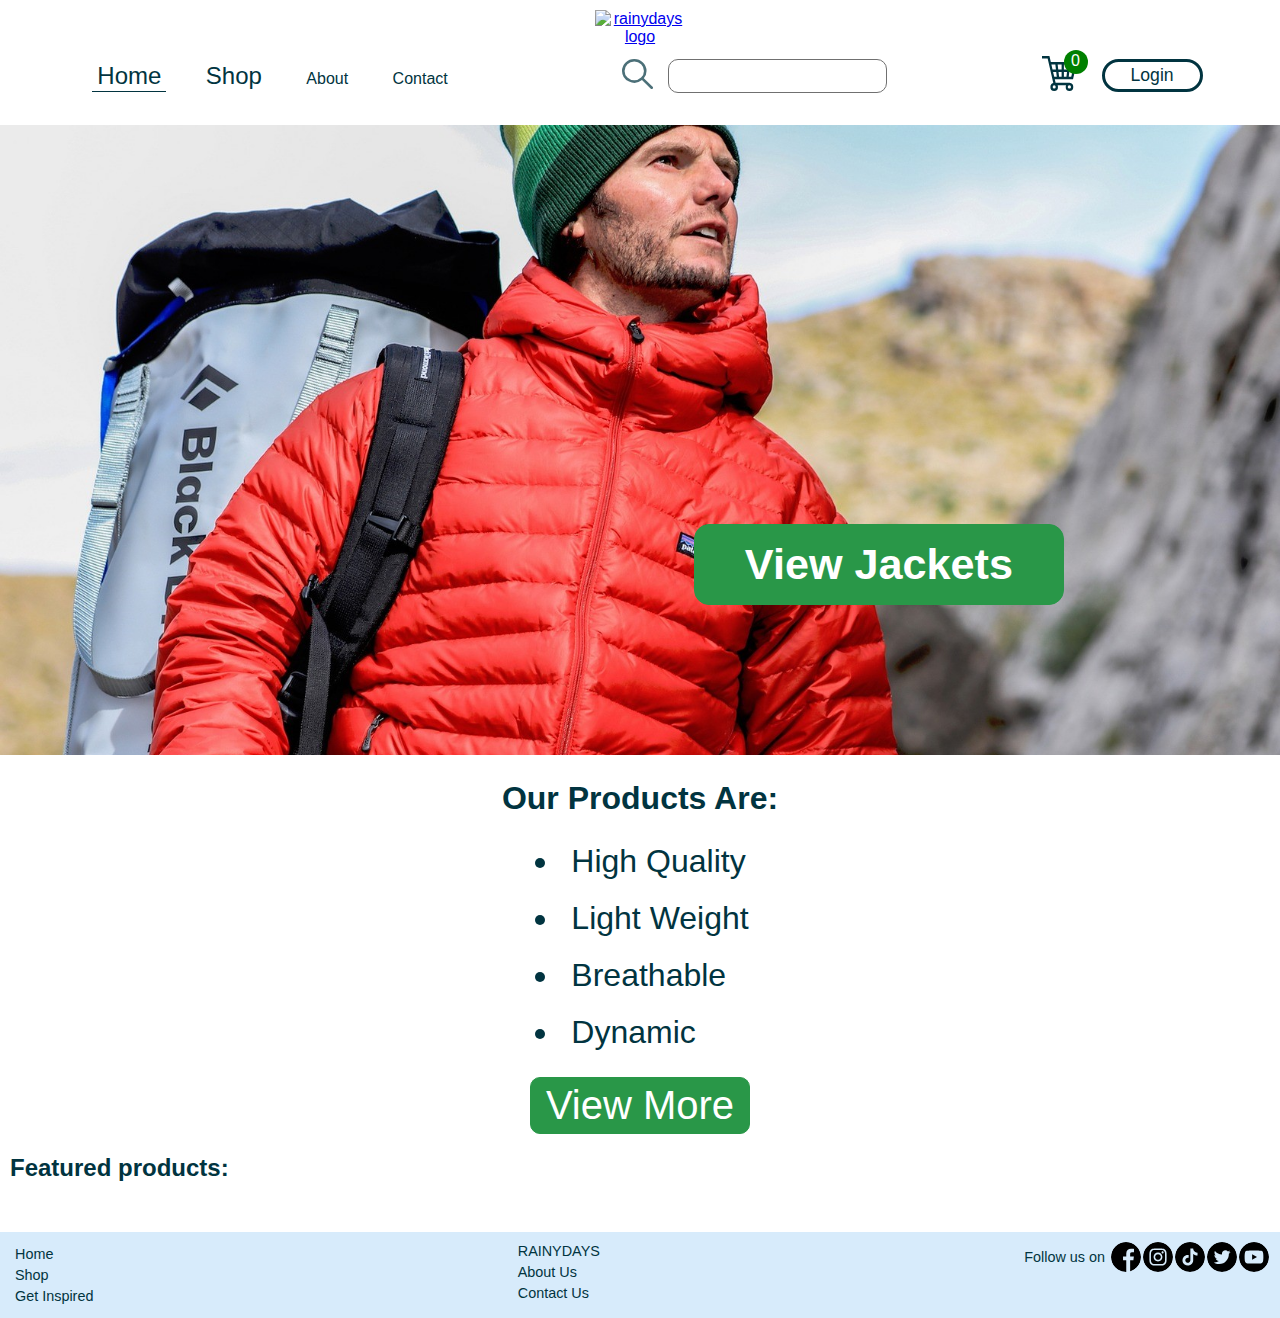
==== commit f72e9c9a: "Added featured landing image and logo" ====
--- a/index.html
+++ b/index.html
@@ -15,7 +15,7 @@
             <section class="header-section">
                 <div class="logo-container center-aligned">
                     <a href="index.html" title="rainy days logo">
-                        <img src="images/RainyDays_Logo.png" alt="rainydays logo" class="logo">
+                        <img src="https://www.rainydays.casa/wp-content/uploads/2022/11/RainyDays_Logo.png" alt="rainydays logo" class="logo">
                     </a>
                 </div>
                 <div class="menu-about-container">
